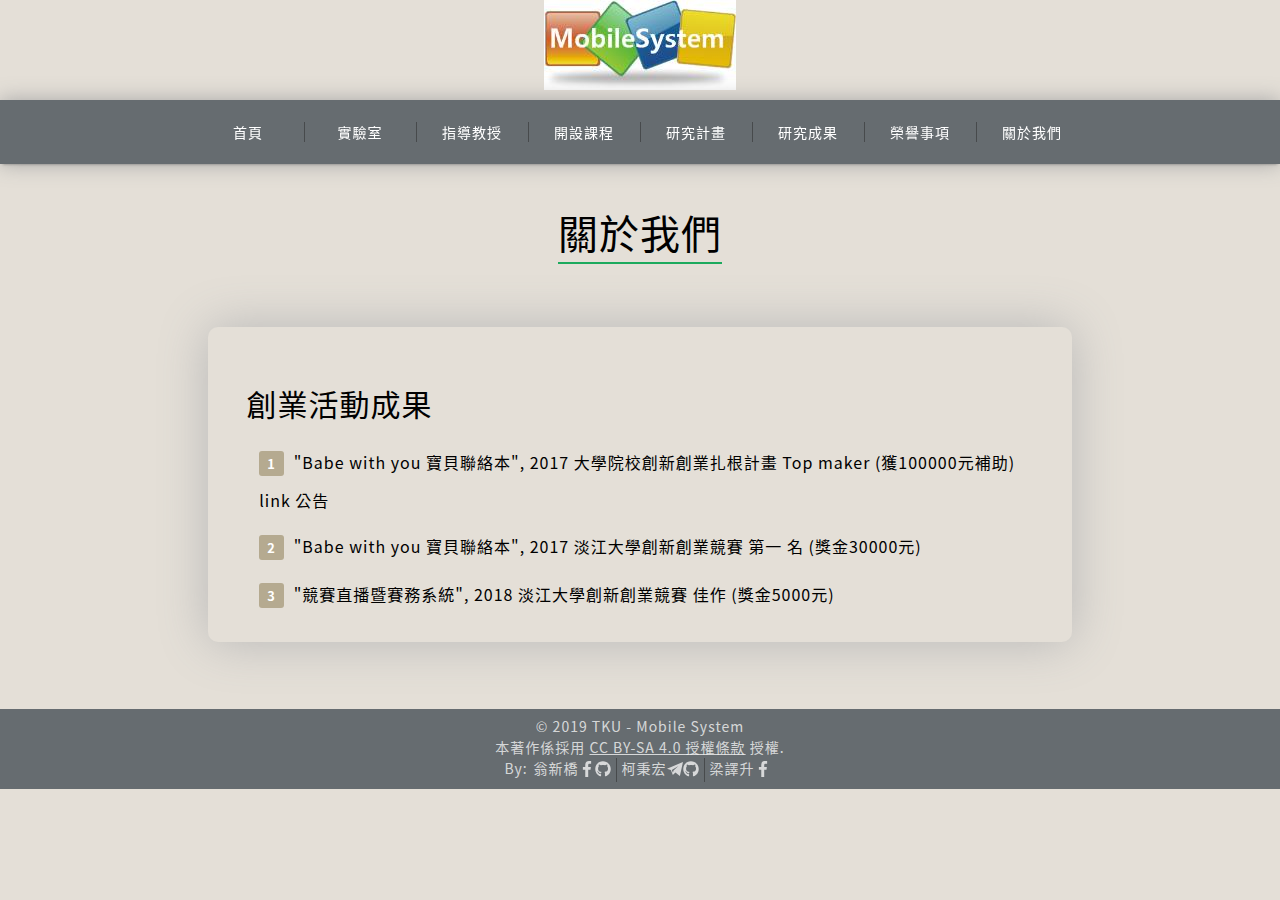
==== about/about.html @ 6828e064 "[ADD] favicon" ====
<!DOCTYPE html>
<html lang="zh-Hant-TW">

<head>
	<title>關於我們</title>
	<meta charset="UTF-8">
	<meta content="width=device-width, initial-scale=1" name="viewport">
	<meta name="author" content="翁新橋 柯秉宏 梁譯升">
	<meta name="description" content="Teacher website for Pan. In the Porject one class of TKUCSIE 2B.">
	<link rel="icon" href="../source/favicon.png" type="image/png"/>
	<link rel="shortcut icon" href="../source/favicon.png" type="image/png"/>
	<link href="./css/about.css" rel="stylesheet"/>
	<link href="../css/style.css" rel="stylesheet">
	<script src="../js/vue.min.js"></script>
	<script src="../js/main.js"></script>
</head>

<body>
	<div id="main">
		<a href="../index.html"><img id="Logo" src="../source/unnamed.jpg"></a>
		<header id="header" v-html="header"></header>
		<article id="article">
			<div class="header">
				<h1>關於我們</h1>
			</div>
			<div class="content">
				<div class="business">
					<h3>創業活動成果</h3>
					<ol class="counter">
						<li><span>"Babe with you 寶貝聯絡本", 2017 大學院校創新創業扎根計畫 Top maker (獲100000元補助) link 公告</span></li>
						<li><span>"Babe with you 寶貝聯絡本", 2017 淡江大學創新創業競賽 第一 名 (獎金30000元)</span></li>
						<li><span>"競賽直播暨賽務系統", 2018 淡江大學創新創業競賽 佳作 (獎金5000元)</span></li>
					</ol>
				</div>
			</div>
		</article>
		<footer id="footer" v-html="footer"></footer>
	</div>
	<script src="../js/index.vue.js"></script>
</body>

</html>
---- about/css/about.css ----
#article {
	display: flex;
	/*	box-shadow: 0px 0px 100px 0px #a6a6a6;*/
	margin: 1vw;
	align-items: center;
	flex-direction: column;
	margin-top: 3rem;
	width: 75vw;
}

@media screen and (max-width: 620px) {
	#article {
		width: 95vw;
	}
}


#article .header {
	display: flex;
	justify-content: center;
}

#article .header h1 {
	border-bottom: solid 2px #1caa5d;
	margin: 6vh 0 5vh 0;
}

#article h2 {
	margin-top: 6vh;
	margin-bottom: 3vh;
}

#article h3 {
	margin-top: 4vh;
	margin-bottom: 2vh;
}


#article .content {
	width: 90%;
	margin: 2vh 2vw;
}



#article .business,
#article .Off-campus_competition,
#article .On-campus_competition,
#article .award {
    padding: 2vh 3vw;
	box-shadow: 0px 0px 50px 0px #b7b7b7;
	border-radius: 10px;
	margin-bottom: 4vh;
}


#article .counter {
    margin: 0;
    padding: 0;
    list-style-type: none;
}


#article .counter li {
    margin-left: 1vw;
    counter-increment: step-counter;
    margin-bottom: 10px;
    line-height: 4vh;
}


#article .counter li::before {
    content: counter(step-counter);
    margin-right: 10px;
    font-size: 80%;
    background-color: #b5aa90;
    color: white;
    font-weight: bold;
    padding: 3px 8px;
    border-radius: 3px;
}

#article .counter span {
    font-size: 16px;
}
---- css/style.css ----
@charset "utf-8";
@import url(https://fonts.googleapis.com/css?family=Noto+Sans+TC:400,500&subset=chinese-traditional,japanese);
@import url(https://fonts.googleapis.com/css?family=Noto+Serif);


:root {
	--menu-top: 100;
	--menu-position: fixed;
	--article-top: 75px;
	--article-position: fixed;
	--drop-top: 10rem;
}


* {
	margin: 0;
	padding: 0;
	border: 0;
	vertical-align: baseline;
}

article, aside, details, figcaption, figure, footer, header, hgroup, menu, nav, section {
	display: block;
}

body {
	line-height: 1;
	background-color: #e4dfd7;
}

ul {
	list-style: none;
}

a, h1, h2, h3, h4, h5, h6, li, p, span, ul {
	line-height: 1.5;
	font-family: Noto Sans CJK TC, Noto Sans TC, sans-serif;
	font-weight: 400;
	letter-spacing: 1px;
}

h1 {
	font-size: 40px;
}

h2 {
	font-size: 35px;
}

h3 {
	font-size: 30px;
}

@media screen and (min-width: 875px) {
	#main {
		overflow-x: hidden;
		width: 100wh;
		min-height: 100vh;
		display: flex;
		position: relative;
		flex-direction: column;
		overflow: hidden;
		align-items: center;
	}

	#Logo {
		float: inherit;
		display: flex;
		justify-content: center;
		align-items: center;
		margin-bottom: 10px;
	}


	#header {
		display: flex;
		/*	z-index: 1000;*/
		position: relative;
		height: auto;
		width: 100%;
		flex-direction: column;
		justify-content: space-between;
		align-items: flex-end;
	}

	#nav {
		/*	z-index: 2;*/
		width: 100%;
		height: 4rem;
		/*母bar的長度*/
		display: flex;
		position: fixed;
		top: var(--menu-top, 0);
		flex-direction: row;
		justify-content: center;
		transition: all .3s;
		background: #fff;
		color: #fff;
		pointer-events: none;
		z-index: 1000;
		box-shadow: 0px 0px 20px 0px #a6a6a6;
		pointer-events: auto;
		opacity: 1;
	}

	#nav .menu-logo {
		display: none;
	}

	#nav > ul {
		width: 100%;
		height: 100%;
		position: absolute;
		display: flex;
		flex-direction: row;
		justify-content: center;
		box-shadow: 0 2pt 2pt -2pt rgba(40, 40, 40, .5);
		background-color: #666c70;
		/*青色bar*/
	}

	#nav > ul > li {
		min-width: 7rem;
		/*母選項寬度*/
		height: 100%;
		position: relative;
		display: flex;
		flex-direction: column;
		/*    box-sizing: border-box; 好像沒作用*/
	}


	#nav > ul > li:hover {
		transition: all .3s;
		color: #ab6e4d;
		background-color: #666c70
	}

	#nav > ul > li:hover > ul {
		transition: all .3s;
		display: flex;
	}

	#nav > ul > li > a {
		/*	z-index: 0;*/
		width: 100%;
		height: 100%;
		position: absolute;
		display: flex;
		justify-content: center;
		align-items: center;
		text-decoration: none;
		color: inherit;
		font-size: 14px
	}

	#nav > ul > li:first-child > a:before {
		border-color: transparent;
	}

	/*去掉第一條 | */

	#nav > ul > li > a:before {
		/*母項ㄉ*/
		/*	z-index: -1;*/
		width: 100%;
		height: 1.2rem;
		position: absolute;
		box-sizing: border-box;
		border-left: 1px solid rgba(40, 40, 40, .5);
		content: ""
			/*可以神奇的弄出 | << 幹 原來這是左邊框*/
	}

	#nav > ul > li > a > span.icon {
		display: none;
	}


	#header .drop {
		/*子項ㄉ*/
		transition: all .3s;
		/*	z-index: -1;*/
		display: none;
		position: fixed;
		flex-direction: row;
		justify-content: center;
		/*	align-items: baseline;*/
		padding: 1vh 0;
		width: 100vw;
		/*	height: 5rem;*/
		/* flag */
		top: var(--drop-top);
		left: 0;
		box-shadow: 0 2pt 2pt -2pt rgba(40, 40, 40, .5);
		/* ^ 子項最底下的線*/
		background: #f4f4f4;
	}

	#header .position {
		margin-right: 6vw;
		color: #1f2623;
	}

	#header .position-header {
		display: flex;
		/*	align-items: center;*/
	}

	#header .position-header > h4 {
		margin-right: 1vw;
		font-size: 16px;
	}


	#header svg {
		width: 12px;
		height: 12px;
		fill: currentColor;
	}

	#header svg:hover {
		width: 12px;
		height: 12px;
		fill: currentColor;
	}


	#header .position > h2 {
		font-size: 24px;
	}

	#header .drop > li {
		/*子項寬度*/
		margin: 0 1vw;
		display: flex;
		position: relative;
		color: #282828;
		transition: all .2s;
		opacity: 0;

	}

	#header .drop > li:hover {
		color: #ab6e4d;
	}

	#header .drop > li a {
		padding: 1vh 0;
		display: flex;
		justify-content: center;
		align-items: center;
		text-decoration: none;
		color: inherit;
		font-size: 14px
	}

	#header li:hover .drop li:nth-of-type(1) {
		animation: drop 0.2s ease-in-out forwards;
		animation-delay: 0.2s;
	}

	#header li:hover .drop li:nth-of-type(2) {
		animation: drop 0.2s ease-in-out forwards;
		animation-delay: 0.4s;
	}

	#header li:hover .drop li:nth-of-type(3) {
		animation: drop 0.2s ease-in-out forwards;
		animation-delay: 0.6s;
	}

	#header li:hover .drop li:nth-of-type(4) {
		animation: drop 0.2s ease-in-out forwards;
		animation-delay: 0.8s;
	}

	#header li:hover .drop li:nth-of-type(5) {
		animation: drop 0.2s ease-in-out forwards;
		animation-delay: 1.0s;
	}

	#header li:hover .drop li:nth-of-type(6) {
		animation: drop 0.2s ease-in-out forwards;
		animation-delay: 1.2s;
	}

	#header li:hover .drop li:nth-of-type(7) {
		animation: drop 0.2s ease-in-out forwards;
		animation-delay: 1.4s;
	}

	@keyframes drop {
		from {
			opacity: 0;
			transform: translateX(30px) rotateY(90deg);
		}

		to {
			opacity: 1;
			transform: translateX(0) rotateY(0);
		}
	}

	#nav > ul > li > ul > li a span {
		text-align: center;
		display: flex;
		justify-content: center
	}

}


@media screen and (max-width: 874px) {
	#main {
		overflow-x: hidden;
		width: 100wh;
		min-height: 100vh;
		display: flex;
		position: relative;
		flex-direction: column;
		overflow: hidden;
		align-items: center;
	}


	#Logo {
		display: none;
		height: 100vh;
	}

	#header {
		/*		height: 100vh;*/
		/*		width: 100vw;*/
		/*		background: red;*/
		display: flex;
		/*		 flex-direction: column; */
		/*		align-content: center;*/
		/*		flex-direction: column;*/
		overflow: hidden;
		/*		align-items: center;*/
		justify-content: center;
		z-index: 1000;
	}

	#nav {
		/*		padding-top: 90px;*/
		height: 100vh;
		/*		width: -100vw;*/
		transition: all 0.3s ease-in-out;
		display: none;
		margin-left: 50%;
	}

	#nav.is-active {
		background: #f4f4f4;
		/*		padding-top: 90px;*/
		display: block;
		position: fixed;
		width: 50vw;
		height: 100vh;
		transition: all 0.3s ease-in-out;
		margin-left: 25%;
	}

	#nav .menu-logo {
		height: 90px;
		display: flex;
		align-items: center;
		justify-content: center;
	}

	#nav > ul {
		width: 50vw;
		position: absolute;
		display: flex;
		flex-direction: column;
		justify-content: center;
		transition: all 0.3s ease-in-out;
	}

	#nav > ul > li {
		width: 100%;
		position: relative;
		display: flex;
		flex-direction: column;
		padding: 12px 0;
		transition: all 0.3s ease-in-out;
	}

	#nav > ul > li.is-active {
		background: #fff;
		/*		width: 100%;*/
		position: relative;
		display: flex;
		flex-direction: column;
		padding: 12px 0;
		transition: all 0.3s ease-in-out;
		box-shadow: 0 2pt 2pt -2pt rgba(40, 40, 40, 0.5);
	}

	#nav > ul > li > a {
		height: 100%;
		text-decoration: none;
		display: flex;
		align-items: center;
	}

	#nav > ul > li > a > span.icon {
		padding-left: 10px;
		width: 1em;
		display: flex;
		align-items: center;
		justify-content: center;
		transition: all 0.1s ease-in-out;
	}

	#nav > ul > li.is-active > a > span.icon {
		padding-left: 10px;
		width: 1em;
		display: flex;
		align-items: center;
		justify-content: center;
		transform: rotate(90deg);
		transition: all 0.1s ease-in-out;
	}

	#nav .icon > svg {
		width: 16px;
		height: 16px;
		fill: currentColor;
	}

	/*
	#nav svg:hover {
		width: 16px;
		height: 16px;
		fill: currentColor;
		color: #fafafa;
	}
*/

	#nav > ul > li > a > span {
		padding-left: 15%;
		color: #282828;
	}

	#nav > ul > li.is-active > a > span {
		padding-left: 15%;
		color: #AB6E4D;
	}

	#nav > ul > li:hover > a > span {
		color: #AB6E4D;
	}

	#nav > ul > li > ul {
		display: none;
	}

	#nav > ul > li.is-active > ul {
		display: block;
		padding: 12px 0 0 1em;
		transition: all 0.3s ease-in-out;
	}

	#nav > ul > li > ul > li {
		position: relative;
		display: flex;
		flex-direction: column;
		padding: 5px 0;
		transition: all 0.3s ease-in-out;
	}

	#nav > ul > li > ul > li > a {
		text-decoration: none;
	}

	#nav > ul > li > ul > li > a > span {
		padding-left: 15%;
		color: #282828;
	}

	#nav > ul > li > ul > li:hover > a > span {
		color: #AB6E4D;
	}


	/* ------- icon -------*/
	#moblie-icon {
		/* width: 100%; */
		/* max-width: 940px; */
		/*	margin: 0 auto;*/
		position: relative;
		/*		text-align: center;*/
		padding-top: 20px;
		padding-left: 85%;
		/* box-sizing: border-box; */
		/*	background-color: #2c3e50;*/
		position: fixed;
		/*		justify-content: flex-start;*/
		transition: all 0.3s ease-in-out;
	}


	#moblie-icon.is-active {
		/* width: 100%; */
		/* max-width: 940px; */
		/*	margin: 0 auto;*/
		/* position: relative; */
		text-align: center;
		padding: 20px 9vh 0 0;
		/* box-sizing: border-box; */
		/*	background-color: #2c3e50;*/
		position: fixed;
		/*		margin: 50vw;*/
		transition: all 0.3s ease-in-out;
	}



	#container {
		width: 40px;
		height: 40px;
		transition: all 0.3s ease-in-out;
		/*	padding: 1vh 1vw;*/
		background-color: #fff;
		border-radius: 50%;
		display: flex;
		align-items: center;
		justify-content: center;
		box-shadow: 1pt 1pt 5pt rgba(40, 40, 40, .3);
	}


	/* #container.is-active {
	width: 40px;
	height: 40px;
	margin-left: 70%;
	transition: all 0.3s ease-in-out;
} */

	#header .line {
		width: 20px;
		height: 3px;
		background-color: #222;
		display: block;
		margin: 3px auto;
		transition: all 0.3s ease-in-out;
	}

	#icon1:hover,
	#icon2:hover {
		cursor: pointer;
	}

	#icon1 {
		display: none;
		position: relative;
		transition: all 0.3s ease-in-out;
	}

	#icon1.is-active {
		display: block;
	}


	#icon2 {
		display: none;
		transform: rotate(45deg);
		transition: all 0.3s ease-in-out;
	}

	#icon2.is-active {
		display: block;
		transform: rotate(45deg);
		transition: all 0.3s ease-in-out;
	}

	#icon2:before {
		content: "";
		position: absolute;
		box-sizing: border-box;
		width: 40px;
		height: 40px;
		/*	border: 3px solid transparent;*/
		top: calc(50% - 20px);
		left: calc(50% - 20px);
		border-radius: 100%;
		transition: all 0.3s ease-in-out;
	}

	#icon2 .line {
		width: 20px;
	}

	#icon2 .line:nth-child(2) {
		opacity: 0;
	}

	#icon2 .line:nth-child(1) {
		transform: translateY(6px);
	}

	#icon2 .line:nth-child(3) {
		transform: translateY(-6px) rotate(90deg);
	}
}


#footer {
	padding: 1%;
	display: flex;
	width: 100%;
	/*	max-width: 100vw;*/
	height: 80px;
	box-sizing: border-box;
	background-color: #666c70;
	flex-direction: column;
	align-items: center;
	justify-content: center;
}


#footer svg {
	width: 16px;
	height: 16px;
	fill: currentColor;
}

#footer svg:hover {
	width: 16px;
	height: 16px;
	fill: currentColor;
	color: #ab6e4d;
}

#footer .icon {
	display: flex;
	flex-direction: row;
}

#footer .person {
	display: flex;
	flex-direction: row;
}


#footer .person-list:first-child {
	border-color: transparent;
}

#footer .person-list {
	padding-left: 5px;
	padding-right: 5px;
	display: flex;
	flex-direction: row;
	border-left: 1px solid rgba(40, 40, 40, .5);
	content: ""
}

#footer .icon-list {
	display: flex;
	flex-direction: row;
}


#footer p {
	color: rgba(244, 244, 244, .8);
	font-size: 14px;
	padding: 0;
}

#footer a {
	font-size: 14px;
	padding: 0;
	color: rgba(244, 244, 244, .8);
}


#footer a:hover {
	color: #ab6e4d;
}
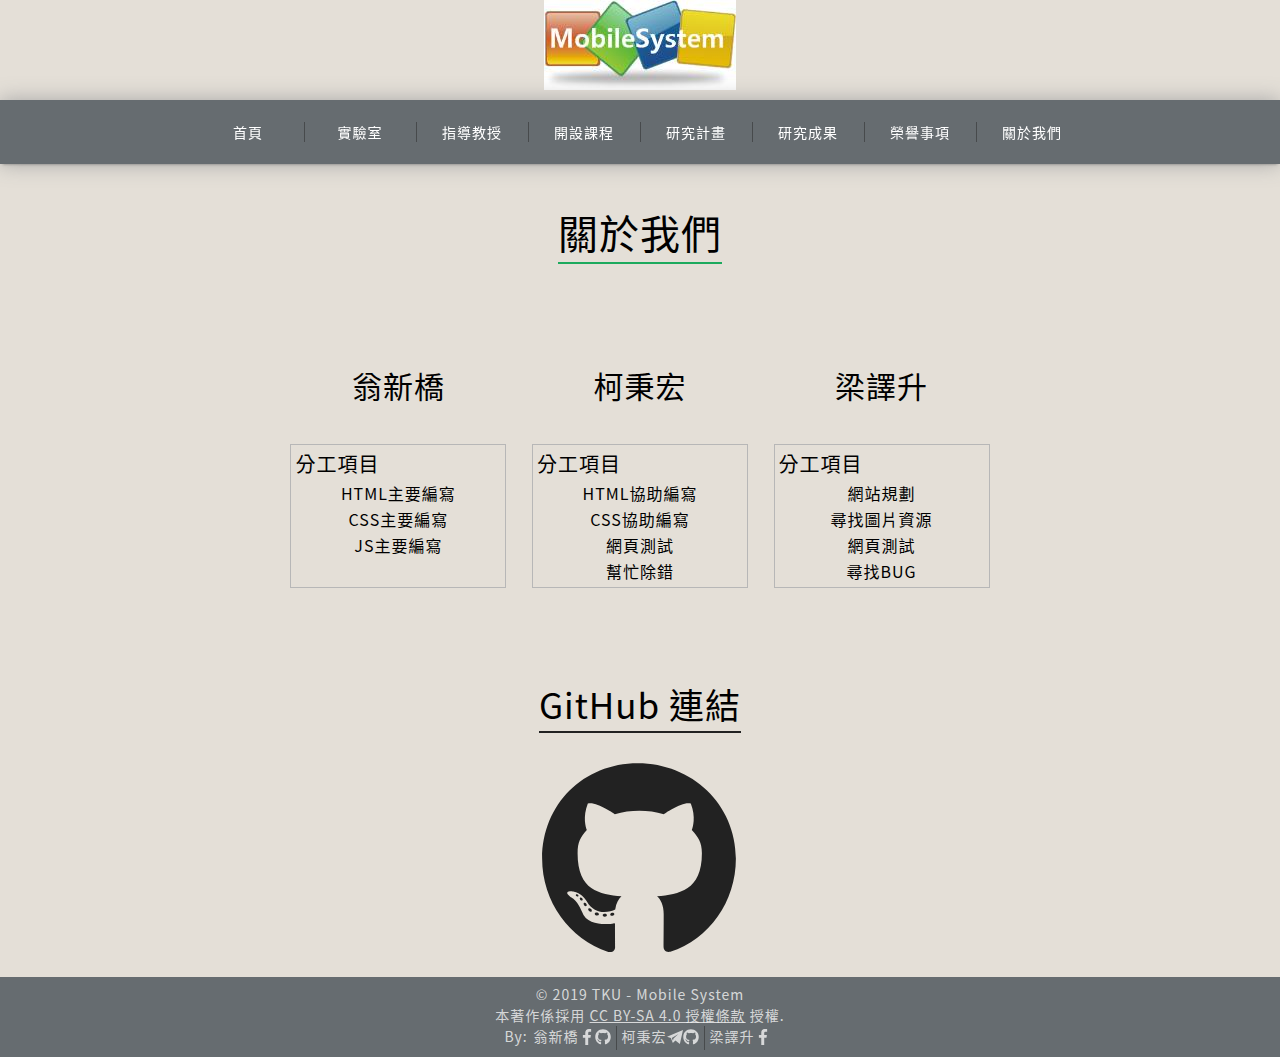
==== commit daf48e3e: "[ADD] content of about" ====
--- a/about/about.html
+++ b/about/about.html
@@ -7,9 +7,9 @@
 	<meta content="width=device-width, initial-scale=1" name="viewport">
 	<meta name="author" content="翁新橋 柯秉宏 梁譯升">
 	<meta name="description" content="Teacher website for Pan. In the Porject one class of TKUCSIE 2B.">
-	<link rel="icon" href="../source/favicon.png" type="image/png"/>
-	<link rel="shortcut icon" href="../source/favicon.png" type="image/png"/>
-	<link href="./css/about.css" rel="stylesheet"/>
+	<link rel="icon" href="../source/favicon.png" type="image/png" />
+	<link rel="shortcut icon" href="../source/favicon.png" type="image/png" />
+	<link href="./css/about.css" rel="stylesheet" />
 	<link href="../css/style.css" rel="stylesheet">
 	<script src="../js/vue.min.js"></script>
 	<script src="../js/main.js"></script>
@@ -24,14 +24,79 @@
 				<h1>關於我們</h1>
 			</div>
 			<div class="content">
-				<div class="business">
-					<h3>創業活動成果</h3>
-					<ol class="counter">
-						<li><span>"Babe with you 寶貝聯絡本", 2017 大學院校創新創業扎根計畫 Top maker (獲100000元補助) link 公告</span></li>
-						<li><span>"Babe with you 寶貝聯絡本", 2017 淡江大學創新創業競賽 第一 名 (獎金30000元)</span></li>
-						<li><span>"競賽直播暨賽務系統", 2018 淡江大學創新創業競賽 佳作 (獎金5000元)</span></li>
-					</ol>
+				<div class="member">
+					<div>
+						<h3>翁新橋</h3>
+					</div>
+					<table>
+						<tr>
+							<th><span>分工項目</span></th>
+						</tr>
+						<tr>
+							<td><span>HTML主要編寫</span></td>
+						</tr>
+						<tr>
+							<td><span>CSS主要編寫</span></td>
+						</tr>
+						<tr>
+							<td><span>JS主要編寫</span></td>
+						</tr>
+						<tr>
+							<td><span>&nbsp;</span></td>
+						</tr>
+					</table>
 				</div>
+				<div class="member">
+					<div>
+						<h3>柯秉宏</h3>
+					</div>
+					<table>
+						<tr>
+							<th><span>分工項目</span></th>
+						</tr>
+						<tr>
+							<td><span>HTML協助編寫</span></td>
+						</tr>
+						<tr>
+							<td><span>CSS協助編寫</span></td>
+						</tr>
+						<tr>
+							<td><span>網頁測試</span></td>
+						</tr>
+						<tr>
+							<td><span>幫忙除錯</span></td>
+						</tr>
+					</table>
+				</div>
+				<div class="member">
+					<div>
+						<h3>梁譯升</h3>
+					</div>
+					<table>
+						<tr>
+							<th><span>分工項目</span></th>
+						</tr>
+						<tr>
+							<td><span>網站規劃</span></td>
+						</tr>
+						<tr>
+							<td><span>尋找圖片資源</span></td>
+						</tr>
+						<tr>
+							<td><span>網頁測試</span></td>
+						</tr>
+						<tr>
+							<td><span>尋找BUG</span></td>
+						</tr>
+					</table>
+				</div>
+			</div>
+			<div class="github">
+				<h2>GitHub 連結</h2>
+				<a href="https://github.com/rex978956"><svg xmlns="http://www.w3.org/2000/svg" viewBox="0 0 496 512">
+						<path fill="currentColor" d="M165.9 397.4c0 2-2.3 3.6-5.2 3.6-3.3.3-5.6-1.3-5.6-3.6 0-2 2.3-3.6 5.2-3.6 3-.3 5.6 1.3 5.6 3.6zm-31.1-4.5c-.7 2 1.3 4.3 4.3 4.9 2.6 1 5.6 0 6.2-2s-1.3-4.3-4.3-5.2c-2.6-.7-5.5.3-6.2 2.3zm44.2-1.7c-2.9.7-4.9 2.6-4.6 4.9.3 2 2.9 3.3 5.9 2.6 2.9-.7 4.9-2.6 4.6-4.6-.3-1.9-3-3.2-5.9-2.9zM244.8 8C106.1 8 0 113.3 0 252c0 110.9 69.8 205.8 169.5 239.2 12.8 2.3 17.3-5.6 17.3-12.1 0-6.2-.3-40.4-.3-61.4 0 0-70 15-84.7-29.8 0 0-11.4-29.1-27.8-36.6 0 0-22.9-15.7 1.6-15.4 0 0 24.9 2 38.6 25.8 21.9 38.6 58.6 27.5 72.9 20.9 2.3-16 8.8-27.1 16-33.7-55.9-6.2-112.3-14.3-112.3-110.5 0-27.5 7.6-41.3 23.6-58.9-2.6-6.5-11.1-33.3 2.6-67.9 20.9-6.5 69 27 69 27 20-5.6 41.5-8.5 62.8-8.5s42.8 2.9 62.8 8.5c0 0 48.1-33.6 69-27 13.7 34.7 5.2 61.4 2.6 67.9 16 17.7 25.8 31.5 25.8 58.9 0 96.5-58.9 104.2-114.8 110.5 9.2 7.9 17 22.9 17 46.4 0 33.7-.3 75.4-.3 83.6 0 6.5 4.6 14.4 17.3 12.1C428.2 457.8 496 362.9 496 252 496 113.3 383.5 8 244.8 8zM97.2 352.9c-1.3 1-1 3.3.7 5.2 1.6 1.6 3.9 2.3 5.2 1 1.3-1 1-3.3-.7-5.2-1.6-1.6-3.9-2.3-5.2-1zm-10.8-8.1c-.7 1.3.3 2.9 2.3 3.9 1.6 1 3.6.7 4.3-.7.7-1.3-.3-2.9-2.3-3.9-2-.6-3.6-.3-4.3.7zm32.4 35.6c-1.6 1.3-1 4.3 1.3 6.2 2.3 2.3 5.2 2.6 6.5 1 1.3-1.3.7-4.3-1.3-6.2-2.2-2.3-5.2-2.6-6.5-1zm-11.4-14.7c-1.6 1-1.6 3.6 0 5.9 1.6 2.3 4.3 3.3 5.6 2.3 1.6-1.3 1.6-3.9 0-6.2-1.4-2.3-4-3.3-5.6-2z"></path>
+					</svg>
+				</a>
 			</div>
 		</article>
 		<footer id="footer" v-html="footer"></footer>
--- a/about/css/about.css
+++ b/about/css/about.css
@@ -1,6 +1,5 @@
 #article {
 	display: flex;
-	/*	box-shadow: 0px 0px 100px 0px #a6a6a6;*/
 	margin: 1vw;
 	align-items: center;
 	flex-direction: column;
@@ -35,51 +34,61 @@
 	margin-bottom: 2vh;
 }
 
-
 #article .content {
 	width: 90%;
 	margin: 2vh 2vw;
+	display: flex;
+	align-content: center;
+	justify-content: center;
 }
 
+#article .member {
+	width: 25%;
+	display: flex;
+	flex-direction: column;
+	align-content: center;
+	justify-content: center;
+	text-align: center;
+	margin: 0 1vw 2vh 1vw;
 
-
-#article .business,
-#article .Off-campus_competition,
-#article .On-campus_competition,
-#article .award {
-    padding: 2vh 3vw;
-	box-shadow: 0px 0px 50px 0px #b7b7b7;
-	border-radius: 10px;
-	margin-bottom: 4vh;
 }
 
-
-#article .counter {
-    margin: 0;
-    padding: 0;
-    list-style-type: none;
+#article .member > div {
+	margin-bottom: 2vh;
 }
 
-
-#article .counter li {
-    margin-left: 1vw;
-    counter-increment: step-counter;
-    margin-bottom: 10px;
-    line-height: 4vh;
+#article .member > table {
+	padding: 2px;
+	border: solid 1px #b7b7b7;
 }
 
-
-#article .counter li::before {
-    content: counter(step-counter);
-    margin-right: 10px;
-    font-size: 80%;
-    background-color: #b5aa90;
-    color: white;
-    font-weight: bold;
-    padding: 3px 8px;
-    border-radius: 3px;
+#article .member > table th {
+	text-align: left;
+	font-size: 20px;
 }
 
-#article .counter span {
-    font-size: 16px;
+#article .member > table td {
+	text-align: center;
 }
+
+#article .github > h2 {
+	text-align: center;
+	border-bottom: solid 2px #222;
+}
+
+#article .github > a {
+	color: #222;
+}
+
+#article svg {
+	width: 200px;
+	height: 200px;
+	color: #222;
+}
+
+#article svg:hover {
+	width: 200px;
+	height: 200px;
+	color: #ab372f;
+}
+
--- a/css/style.css
+++ b/css/style.css
@@ -74,7 +74,7 @@
 
 	#header {
 		display: flex;
-		/*	z-index: 1000;*/
+		z-index: 1000;
 		position: relative;
 		height: auto;
 		width: 100%;
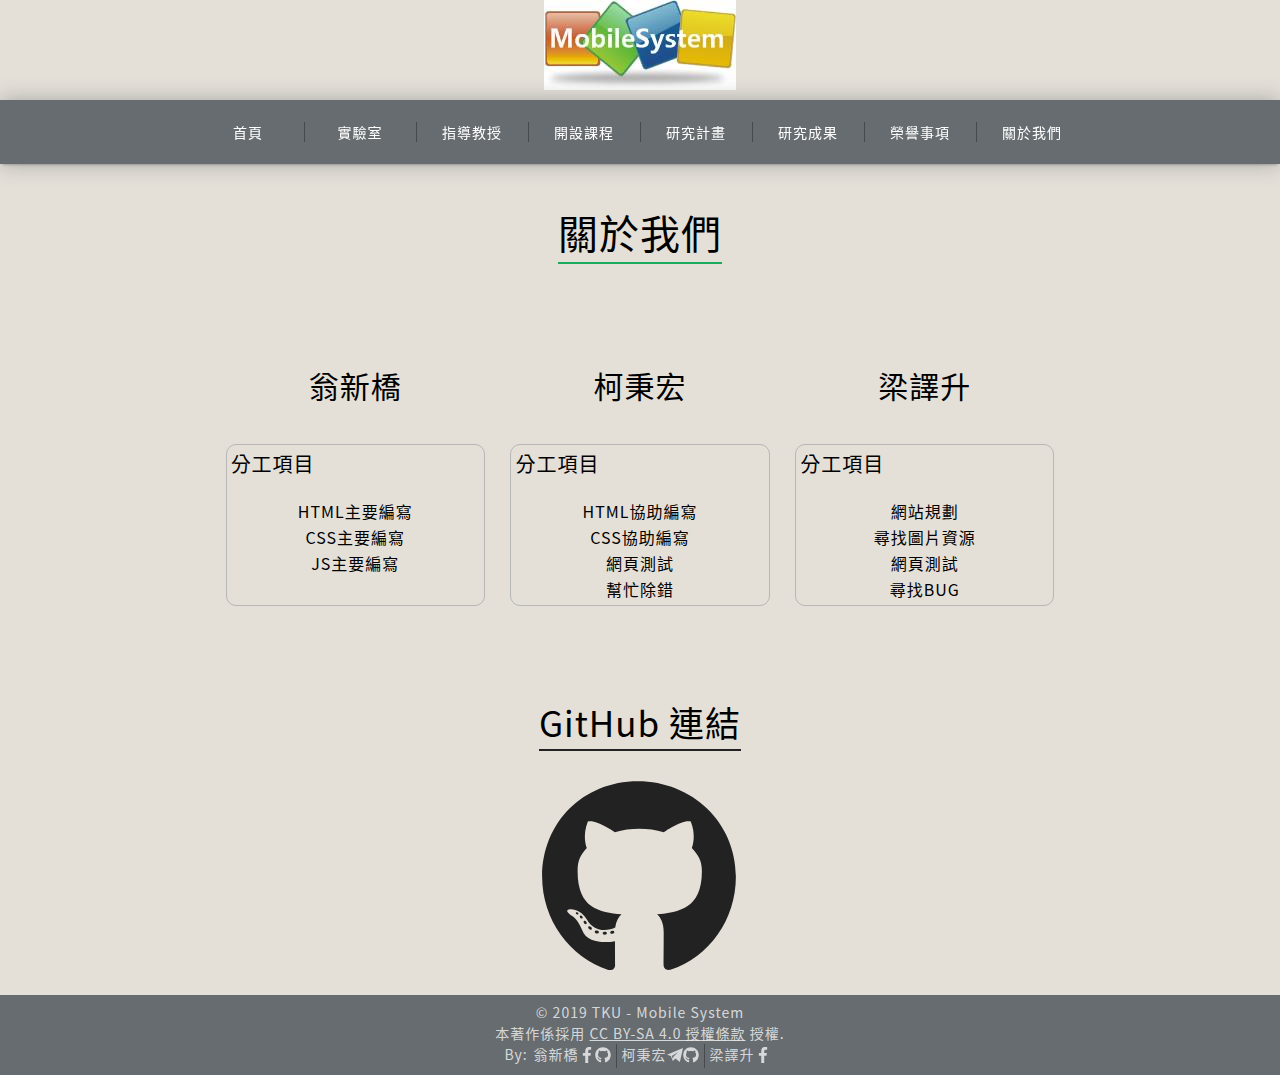
==== commit e4a8dc85: "[fix] section width" ====
--- a/about/about.html
+++ b/about/about.html
@@ -2,106 +2,108 @@
 <html lang="zh-Hant-TW">
 
 <head>
-	<title>關於我們</title>
-	<meta charset="UTF-8">
-	<meta content="width=device-width, initial-scale=1" name="viewport">
-	<meta name="author" content="翁新橋 柯秉宏 梁譯升">
-	<meta name="description" content="Teacher website for Pan. In the Porject one class of TKUCSIE 2B.">
-	<link rel="icon" href="../source/favicon.png" type="image/png" />
-	<link rel="shortcut icon" href="../source/favicon.png" type="image/png" />
-	<link href="./css/about.css" rel="stylesheet" />
-	<link href="../css/style.css" rel="stylesheet">
-	<script src="../js/vue.min.js"></script>
-	<script src="../js/main.js"></script>
+    <title>關於我們</title>
+    <meta charset="UTF-8">
+    <meta content="width=device-width, initial-scale=1" name="viewport">
+    <meta content="翁新橋 柯秉宏 梁譯升" name="author">
+    <meta content="Teacher website for Pan. In the Porject one class of TKUCSIE 2B." name="description">
+    <link href="../source/favicon.png" rel="icon" type="image/png"/>
+    <link href="../source/favicon.png" rel="shortcut icon" type="image/png"/>
+    <link href="./css/about.css" rel="stylesheet"/>
+    <link href="../css/style.css" rel="stylesheet">
+    <script src="../js/vue.min.js"></script>
+    <script src="../js/main.js"></script>
 </head>
 
 <body>
-	<div id="main">
-		<a href="../index.html"><img id="Logo" src="../source/unnamed.jpg"></a>
-		<header id="header" v-html="header"></header>
-		<article id="article">
-			<div class="header">
-				<h1>關於我們</h1>
-			</div>
-			<div class="content">
-				<div class="member">
-					<div>
-						<h3>翁新橋</h3>
-					</div>
-					<table>
-						<tr>
-							<th><span>分工項目</span></th>
-						</tr>
-						<tr>
-							<td><span>HTML主要編寫</span></td>
-						</tr>
-						<tr>
-							<td><span>CSS主要編寫</span></td>
-						</tr>
-						<tr>
-							<td><span>JS主要編寫</span></td>
-						</tr>
-						<tr>
-							<td><span>&nbsp;</span></td>
-						</tr>
-					</table>
-				</div>
-				<div class="member">
-					<div>
-						<h3>柯秉宏</h3>
-					</div>
-					<table>
-						<tr>
-							<th><span>分工項目</span></th>
-						</tr>
-						<tr>
-							<td><span>HTML協助編寫</span></td>
-						</tr>
-						<tr>
-							<td><span>CSS協助編寫</span></td>
-						</tr>
-						<tr>
-							<td><span>網頁測試</span></td>
-						</tr>
-						<tr>
-							<td><span>幫忙除錯</span></td>
-						</tr>
-					</table>
-				</div>
-				<div class="member">
-					<div>
-						<h3>梁譯升</h3>
-					</div>
-					<table>
-						<tr>
-							<th><span>分工項目</span></th>
-						</tr>
-						<tr>
-							<td><span>網站規劃</span></td>
-						</tr>
-						<tr>
-							<td><span>尋找圖片資源</span></td>
-						</tr>
-						<tr>
-							<td><span>網頁測試</span></td>
-						</tr>
-						<tr>
-							<td><span>尋找BUG</span></td>
-						</tr>
-					</table>
-				</div>
-			</div>
-			<div class="github">
-				<h2>GitHub 連結</h2>
-				<a href="https://github.com/rex978956"><svg xmlns="http://www.w3.org/2000/svg" viewBox="0 0 496 512">
-						<path fill="currentColor" d="M165.9 397.4c0 2-2.3 3.6-5.2 3.6-3.3.3-5.6-1.3-5.6-3.6 0-2 2.3-3.6 5.2-3.6 3-.3 5.6 1.3 5.6 3.6zm-31.1-4.5c-.7 2 1.3 4.3 4.3 4.9 2.6 1 5.6 0 6.2-2s-1.3-4.3-4.3-5.2c-2.6-.7-5.5.3-6.2 2.3zm44.2-1.7c-2.9.7-4.9 2.6-4.6 4.9.3 2 2.9 3.3 5.9 2.6 2.9-.7 4.9-2.6 4.6-4.6-.3-1.9-3-3.2-5.9-2.9zM244.8 8C106.1 8 0 113.3 0 252c0 110.9 69.8 205.8 169.5 239.2 12.8 2.3 17.3-5.6 17.3-12.1 0-6.2-.3-40.4-.3-61.4 0 0-70 15-84.7-29.8 0 0-11.4-29.1-27.8-36.6 0 0-22.9-15.7 1.6-15.4 0 0 24.9 2 38.6 25.8 21.9 38.6 58.6 27.5 72.9 20.9 2.3-16 8.8-27.1 16-33.7-55.9-6.2-112.3-14.3-112.3-110.5 0-27.5 7.6-41.3 23.6-58.9-2.6-6.5-11.1-33.3 2.6-67.9 20.9-6.5 69 27 69 27 20-5.6 41.5-8.5 62.8-8.5s42.8 2.9 62.8 8.5c0 0 48.1-33.6 69-27 13.7 34.7 5.2 61.4 2.6 67.9 16 17.7 25.8 31.5 25.8 58.9 0 96.5-58.9 104.2-114.8 110.5 9.2 7.9 17 22.9 17 46.4 0 33.7-.3 75.4-.3 83.6 0 6.5 4.6 14.4 17.3 12.1C428.2 457.8 496 362.9 496 252 496 113.3 383.5 8 244.8 8zM97.2 352.9c-1.3 1-1 3.3.7 5.2 1.6 1.6 3.9 2.3 5.2 1 1.3-1 1-3.3-.7-5.2-1.6-1.6-3.9-2.3-5.2-1zm-10.8-8.1c-.7 1.3.3 2.9 2.3 3.9 1.6 1 3.6.7 4.3-.7.7-1.3-.3-2.9-2.3-3.9-2-.6-3.6-.3-4.3.7zm32.4 35.6c-1.6 1.3-1 4.3 1.3 6.2 2.3 2.3 5.2 2.6 6.5 1 1.3-1.3.7-4.3-1.3-6.2-2.2-2.3-5.2-2.6-6.5-1zm-11.4-14.7c-1.6 1-1.6 3.6 0 5.9 1.6 2.3 4.3 3.3 5.6 2.3 1.6-1.3 1.6-3.9 0-6.2-1.4-2.3-4-3.3-5.6-2z"></path>
-					</svg>
-				</a>
-			</div>
-		</article>
-		<footer id="footer" v-html="footer"></footer>
-	</div>
-	<script src="../js/index.vue.js"></script>
+<div id="main">
+    <a href="../index.html"><img id="Logo" src="../source/unnamed.jpg"></a>
+    <header id="header" v-html="header"></header>
+    <article id="article">
+        <div class="header">
+            <h1>關於我們</h1>
+        </div>
+        <div class="content">
+            <div class="member">
+                <div>
+                    <h3>翁新橋</h3>
+                </div>
+                <table>
+                    <tr>
+                        <th><span>分工項目</span></th>
+                    </tr>
+                    <tr>
+                        <td><span>HTML主要編寫</span></td>
+                    </tr>
+                    <tr>
+                        <td><span>CSS主要編寫</span></td>
+                    </tr>
+                    <tr>
+                        <td><span>JS主要編寫</span></td>
+                    </tr>
+                    <tr>
+                        <td><span>&nbsp;</span></td>
+                    </tr>
+                </table>
+            </div>
+            <div class="member">
+                <div>
+                    <h3>柯秉宏</h3>
+                </div>
+                <table>
+                    <tr>
+                        <th><span>分工項目</span></th>
+                    </tr>
+                    <tr>
+                        <td><span>HTML協助編寫</span></td>
+                    </tr>
+                    <tr>
+                        <td><span>CSS協助編寫</span></td>
+                    </tr>
+                    <tr>
+                        <td><span>網頁測試</span></td>
+                    </tr>
+                    <tr>
+                        <td><span>幫忙除錯</span></td>
+                    </tr>
+                </table>
+            </div>
+            <div class="member">
+                <div>
+                    <h3>梁譯升</h3>
+                </div>
+                <table>
+                    <tr>
+                        <th><span>分工項目</span></th>
+                    </tr>
+                    <tr>
+                        <td><span>網站規劃</span></td>
+                    </tr>
+                    <tr>
+                        <td><span>尋找圖片資源</span></td>
+                    </tr>
+                    <tr>
+                        <td><span>網頁測試</span></td>
+                    </tr>
+                    <tr>
+                        <td><span>尋找BUG</span></td>
+                    </tr>
+                </table>
+            </div>
+        </div>
+        <div class="github">
+            <h2>GitHub 連結</h2>
+            <a href="https://github.com/rex978956/project-1/">
+                <svg viewBox="0 0 496 512" xmlns="http://www.w3.org/2000/svg">
+                    <path d="M165.9 397.4c0 2-2.3 3.6-5.2 3.6-3.3.3-5.6-1.3-5.6-3.6 0-2 2.3-3.6 5.2-3.6 3-.3 5.6 1.3 5.6 3.6zm-31.1-4.5c-.7 2 1.3 4.3 4.3 4.9 2.6 1 5.6 0 6.2-2s-1.3-4.3-4.3-5.2c-2.6-.7-5.5.3-6.2 2.3zm44.2-1.7c-2.9.7-4.9 2.6-4.6 4.9.3 2 2.9 3.3 5.9 2.6 2.9-.7 4.9-2.6 4.6-4.6-.3-1.9-3-3.2-5.9-2.9zM244.8 8C106.1 8 0 113.3 0 252c0 110.9 69.8 205.8 169.5 239.2 12.8 2.3 17.3-5.6 17.3-12.1 0-6.2-.3-40.4-.3-61.4 0 0-70 15-84.7-29.8 0 0-11.4-29.1-27.8-36.6 0 0-22.9-15.7 1.6-15.4 0 0 24.9 2 38.6 25.8 21.9 38.6 58.6 27.5 72.9 20.9 2.3-16 8.8-27.1 16-33.7-55.9-6.2-112.3-14.3-112.3-110.5 0-27.5 7.6-41.3 23.6-58.9-2.6-6.5-11.1-33.3 2.6-67.9 20.9-6.5 69 27 69 27 20-5.6 41.5-8.5 62.8-8.5s42.8 2.9 62.8 8.5c0 0 48.1-33.6 69-27 13.7 34.7 5.2 61.4 2.6 67.9 16 17.7 25.8 31.5 25.8 58.9 0 96.5-58.9 104.2-114.8 110.5 9.2 7.9 17 22.9 17 46.4 0 33.7-.3 75.4-.3 83.6 0 6.5 4.6 14.4 17.3 12.1C428.2 457.8 496 362.9 496 252 496 113.3 383.5 8 244.8 8zM97.2 352.9c-1.3 1-1 3.3.7 5.2 1.6 1.6 3.9 2.3 5.2 1 1.3-1 1-3.3-.7-5.2-1.6-1.6-3.9-2.3-5.2-1zm-10.8-8.1c-.7 1.3.3 2.9 2.3 3.9 1.6 1 3.6.7 4.3-.7.7-1.3-.3-2.9-2.3-3.9-2-.6-3.6-.3-4.3.7zm32.4 35.6c-1.6 1.3-1 4.3 1.3 6.2 2.3 2.3 5.2 2.6 6.5 1 1.3-1.3.7-4.3-1.3-6.2-2.2-2.3-5.2-2.6-6.5-1zm-11.4-14.7c-1.6 1-1.6 3.6 0 5.9 1.6 2.3 4.3 3.3 5.6 2.3 1.6-1.3 1.6-3.9 0-6.2-1.4-2.3-4-3.3-5.6-2z"
+                          fill="currentColor"></path>
+                </svg>
+            </a>
+        </div>
+    </article>
+    <footer id="footer" v-html="footer"></footer>
+</div>
+<script src="../js/index.vue.js"></script>
 </body>
 
 </html>
--- a/about/css/about.css
+++ b/about/css/about.css
@@ -1,94 +1,119 @@
 #article {
-	display: flex;
-	margin: 1vw;
-	align-items: center;
-	flex-direction: column;
-	margin-top: 3rem;
-	width: 75vw;
+    display: flex;
+    margin: 1vw;
+    align-items: center;
+    flex-direction: column;
+    margin-top: 3rem;
+    width: 75vw;
 }
 
 @media screen and (max-width: 620px) {
-	#article {
-		width: 95vw;
-	}
+    #article {
+        width: 95vw;
+    }
 }
 
 
 #article .header {
-	display: flex;
-	justify-content: center;
+    display: flex;
+    justify-content: center;
 }
 
 #article .header h1 {
-	border-bottom: solid 2px #1caa5d;
-	margin: 6vh 0 5vh 0;
+    border-bottom: solid 2px #1caa5d;
+    margin: 6vh 0 5vh 0;
 }
 
 #article h2 {
-	margin-top: 6vh;
-	margin-bottom: 3vh;
+    margin-top: 6vh;
+    margin-bottom: 3vh;
 }
 
 #article h3 {
-	margin-top: 4vh;
-	margin-bottom: 2vh;
+    margin-top: 4vh;
+    margin-bottom: 2vh;
 }
 
 #article .content {
-	width: 90%;
-	margin: 2vh 2vw;
-	display: flex;
-	align-content: center;
-	justify-content: center;
+    width: 90%;
+    margin: 2vh 2vw;
+    display: flex;
+    align-content: center;
+    justify-content: center;
 }
 
 #article .member {
-	width: 25%;
-	display: flex;
-	flex-direction: column;
-	align-content: center;
-	justify-content: center;
-	text-align: center;
-	margin: 0 1vw 2vh 1vw;
+    width: 30%;
+    display: flex;
+    flex-direction: column;
+    align-content: center;
+    justify-content: center;
+    text-align: center;
+    margin: 0 1vw 2vh 1vw;
 
 }
 
 #article .member > div {
-	margin-bottom: 2vh;
+    margin-bottom: 2vh;
 }
 
 #article .member > table {
-	padding: 2px;
-	border: solid 1px #b7b7b7;
+    padding: 2px;
+    border: solid 1px #b7b7b7;
+    border-radius: 10px;
 }
 
 #article .member > table th {
-	text-align: left;
-	font-size: 20px;
+    text-align: left;
+    font-size: 20px;
+    padding-bottom: 2vh;
 }
 
 #article .member > table td {
-	text-align: center;
+    text-align: center;
 }
 
 #article .github > h2 {
-	text-align: center;
-	border-bottom: solid 2px #222;
+    text-align: center;
+    border-bottom: solid 2px #222;
 }
 
 #article .github > a {
-	color: #222;
+    color: #222;
 }
 
 #article svg {
-	width: 200px;
-	height: 200px;
-	color: #222;
+    width: 200px;
+    height: 200px;
+    color: #222;
 }
 
 #article svg:hover {
-	width: 200px;
-	height: 200px;
-	color: #ab372f;
+    width: 200px;
+    height: 200px;
+    color: #ab372f;
 }
 
+
+@media screen and (max-width: 875px) {
+    #article .content {
+        display: flex;
+        flex-direction: column;
+        align-items: center;
+    }
+
+    #article .member {
+        width: 80%;
+        display: flex;
+        flex-direction: column;
+        align-content: center;
+        justify-content: center;
+        text-align: center;
+        margin: 0 1vw 2vh 1vw;
+
+    }
+
+    #article .member > table th {
+        text-align: center;
+    }
+}
--- a/css/style.css
+++ b/css/style.css
@@ -4,680 +4,680 @@
 
 
 :root {
-	--menu-top: 100;
-	--menu-position: fixed;
-	--article-top: 75px;
-	--article-position: fixed;
-	--drop-top: 10rem;
+    --menu-top: 100;
+    --menu-position: fixed;
+    --article-top: 75px;
+    --article-position: fixed;
+    --drop-top: 10rem;
 }
 
 
 * {
-	margin: 0;
-	padding: 0;
-	border: 0;
-	vertical-align: baseline;
-}
-
-article, aside, details, figcaption, figure, footer, header, hgroup, menu, nav, section {
-	display: block;
+    margin: 0;
+    padding: 0;
+    border: 0;
+    vertical-align: baseline;
+}
+
+article, aside, details, figcaption, figure, footer, header, hgroup, menu, nav {
+    display: block;
+}
+
+section {
+    display: block;
+    width: 100%;
 }
 
 body {
-	line-height: 1;
-	background-color: #e4dfd7;
+    line-height: 1;
+    background-color: #e4dfd7;
 }
 
 ul {
-	list-style: none;
+    list-style: none;
 }
 
 a, h1, h2, h3, h4, h5, h6, li, p, span, ul {
-	line-height: 1.5;
-	font-family: Noto Sans CJK TC, Noto Sans TC, sans-serif;
-	font-weight: 400;
-	letter-spacing: 1px;
+    line-height: 1.5;
+    font-family: Noto Sans CJK TC, Noto Sans TC, sans-serif;
+    font-weight: 400;
+    letter-spacing: 1px;
 }
 
 h1 {
-	font-size: 40px;
+    font-size: 40px;
 }
 
 h2 {
-	font-size: 35px;
+    font-size: 35px;
 }
 
 h3 {
-	font-size: 30px;
+    font-size: 30px;
 }
 
 @media screen and (min-width: 875px) {
-	#main {
-		overflow-x: hidden;
-		width: 100wh;
-		min-height: 100vh;
-		display: flex;
-		position: relative;
-		flex-direction: column;
-		overflow: hidden;
-		align-items: center;
-	}
-
-	#Logo {
-		float: inherit;
-		display: flex;
-		justify-content: center;
-		align-items: center;
-		margin-bottom: 10px;
-	}
-
-
-	#header {
-		display: flex;
-		z-index: 1000;
-		position: relative;
-		height: auto;
-		width: 100%;
-		flex-direction: column;
-		justify-content: space-between;
-		align-items: flex-end;
-	}
-
-	#nav {
-		/*	z-index: 2;*/
-		width: 100%;
-		height: 4rem;
-		/*母bar的長度*/
-		display: flex;
-		position: fixed;
-		top: var(--menu-top, 0);
-		flex-direction: row;
-		justify-content: center;
-		transition: all .3s;
-		background: #fff;
-		color: #fff;
-		pointer-events: none;
-		z-index: 1000;
-		box-shadow: 0px 0px 20px 0px #a6a6a6;
-		pointer-events: auto;
-		opacity: 1;
-	}
-
-	#nav .menu-logo {
-		display: none;
-	}
-
-	#nav > ul {
-		width: 100%;
-		height: 100%;
-		position: absolute;
-		display: flex;
-		flex-direction: row;
-		justify-content: center;
-		box-shadow: 0 2pt 2pt -2pt rgba(40, 40, 40, .5);
-		background-color: #666c70;
-		/*青色bar*/
-	}
-
-	#nav > ul > li {
-		min-width: 7rem;
-		/*母選項寬度*/
-		height: 100%;
-		position: relative;
-		display: flex;
-		flex-direction: column;
-		/*    box-sizing: border-box; 好像沒作用*/
-	}
-
-
-	#nav > ul > li:hover {
-		transition: all .3s;
-		color: #ab6e4d;
-		background-color: #666c70
-	}
-
-	#nav > ul > li:hover > ul {
-		transition: all .3s;
-		display: flex;
-	}
-
-	#nav > ul > li > a {
-		/*	z-index: 0;*/
-		width: 100%;
-		height: 100%;
-		position: absolute;
-		display: flex;
-		justify-content: center;
-		align-items: center;
-		text-decoration: none;
-		color: inherit;
-		font-size: 14px
-	}
-
-	#nav > ul > li:first-child > a:before {
-		border-color: transparent;
-	}
-
-	/*去掉第一條 | */
-
-	#nav > ul > li > a:before {
-		/*母項ㄉ*/
-		/*	z-index: -1;*/
-		width: 100%;
-		height: 1.2rem;
-		position: absolute;
-		box-sizing: border-box;
-		border-left: 1px solid rgba(40, 40, 40, .5);
-		content: ""
-			/*可以神奇的弄出 | << 幹 原來這是左邊框*/
-	}
-
-	#nav > ul > li > a > span.icon {
-		display: none;
-	}
-
-
-	#header .drop {
-		/*子項ㄉ*/
-		transition: all .3s;
-		/*	z-index: -1;*/
-		display: none;
-		position: fixed;
-		flex-direction: row;
-		justify-content: center;
-		/*	align-items: baseline;*/
-		padding: 1vh 0;
-		width: 100vw;
-		/*	height: 5rem;*/
-		/* flag */
-		top: var(--drop-top);
-		left: 0;
-		box-shadow: 0 2pt 2pt -2pt rgba(40, 40, 40, .5);
-		/* ^ 子項最底下的線*/
-		background: #f4f4f4;
-	}
-
-	#header .position {
-		margin-right: 6vw;
-		color: #1f2623;
-	}
-
-	#header .position-header {
-		display: flex;
-		/*	align-items: center;*/
-	}
-
-	#header .position-header > h4 {
-		margin-right: 1vw;
-		font-size: 16px;
-	}
-
-
-	#header svg {
-		width: 12px;
-		height: 12px;
-		fill: currentColor;
-	}
-
-	#header svg:hover {
-		width: 12px;
-		height: 12px;
-		fill: currentColor;
-	}
-
-
-	#header .position > h2 {
-		font-size: 24px;
-	}
-
-	#header .drop > li {
-		/*子項寬度*/
-		margin: 0 1vw;
-		display: flex;
-		position: relative;
-		color: #282828;
-		transition: all .2s;
-		opacity: 0;
-
-	}
-
-	#header .drop > li:hover {
-		color: #ab6e4d;
-	}
-
-	#header .drop > li a {
-		padding: 1vh 0;
-		display: flex;
-		justify-content: center;
-		align-items: center;
-		text-decoration: none;
-		color: inherit;
-		font-size: 14px
-	}
-
-	#header li:hover .drop li:nth-of-type(1) {
-		animation: drop 0.2s ease-in-out forwards;
-		animation-delay: 0.2s;
-	}
-
-	#header li:hover .drop li:nth-of-type(2) {
-		animation: drop 0.2s ease-in-out forwards;
-		animation-delay: 0.4s;
-	}
-
-	#header li:hover .drop li:nth-of-type(3) {
-		animation: drop 0.2s ease-in-out forwards;
-		animation-delay: 0.6s;
-	}
-
-	#header li:hover .drop li:nth-of-type(4) {
-		animation: drop 0.2s ease-in-out forwards;
-		animation-delay: 0.8s;
-	}
-
-	#header li:hover .drop li:nth-of-type(5) {
-		animation: drop 0.2s ease-in-out forwards;
-		animation-delay: 1.0s;
-	}
-
-	#header li:hover .drop li:nth-of-type(6) {
-		animation: drop 0.2s ease-in-out forwards;
-		animation-delay: 1.2s;
-	}
-
-	#header li:hover .drop li:nth-of-type(7) {
-		animation: drop 0.2s ease-in-out forwards;
-		animation-delay: 1.4s;
-	}
-
-	@keyframes drop {
-		from {
-			opacity: 0;
-			transform: translateX(30px) rotateY(90deg);
-		}
-
-		to {
-			opacity: 1;
-			transform: translateX(0) rotateY(0);
-		}
-	}
-
-	#nav > ul > li > ul > li a span {
-		text-align: center;
-		display: flex;
-		justify-content: center
-	}
-
+    #main {
+        overflow-x: hidden;
+        width: 100 wh;
+        min-height: 100vh;
+        display: flex;
+        position: relative;
+        flex-direction: column;
+        overflow: hidden;
+        align-items: center;
+    }
+
+    #Logo {
+        float: inherit;
+        display: flex;
+        justify-content: center;
+        align-items: center;
+        margin-bottom: 10px;
+    }
+
+
+    #header {
+        display: flex;
+        z-index: 1000;
+        position: relative;
+        height: auto;
+        width: 100%;
+        flex-direction: column;
+        justify-content: space-between;
+        align-items: flex-end;
+    }
+
+    #nav {
+        /*	z-index: 2;*/
+        width: 100%;
+        height: 4rem;
+        /*母bar的長度*/
+        display: flex;
+        position: fixed;
+        top: var(--menu-top, 0);
+        flex-direction: row;
+        justify-content: center;
+        transition: all .3s;
+        background: #fff;
+        color: #fff;
+        pointer-events: none;
+        z-index: 1000;
+        box-shadow: 0px 0px 20px 0px #a6a6a6;
+        pointer-events: auto;
+        opacity: 1;
+    }
+
+    #nav .menu-logo {
+        display: none;
+    }
+
+    #nav > ul {
+        width: 100%;
+        height: 100%;
+        position: absolute;
+        display: flex;
+        flex-direction: row;
+        justify-content: center;
+        box-shadow: 0 2pt 2pt -2pt rgba(40, 40, 40, .5);
+        background-color: #666c70;
+        /*青色bar*/
+    }
+
+    #nav > ul > li {
+        min-width: 7rem;
+        /*母選項寬度*/
+        height: 100%;
+        position: relative;
+        display: flex;
+        flex-direction: column;
+        /*    box-sizing: border-box; 好像沒作用*/
+    }
+
+
+    #nav > ul > li:hover {
+        transition: all .3s;
+        color: #ab6e4d;
+        background-color: #666c70
+    }
+
+    #nav > ul > li:hover > ul {
+        transition: all .3s;
+        display: flex;
+    }
+
+    #nav > ul > li > a {
+        /*	z-index: 0;*/
+        width: 100%;
+        height: 100%;
+        position: absolute;
+        display: flex;
+        justify-content: center;
+        align-items: center;
+        text-decoration: none;
+        color: inherit;
+        font-size: 14px
+    }
+
+    #nav > ul > li:first-child > a:before {
+        border-color: transparent;
+    }
+
+    /*去掉第一條 | */
+    #nav > ul > li > a:before {
+        /*母項ㄉ*/
+        /*	z-index: -1;*/
+        width: 100%;
+        height: 1.2rem;
+        position: absolute;
+        box-sizing: border-box;
+        border-left: 1px solid rgba(40, 40, 40, .5);
+        content: ""
+        /*可以神奇的弄出 | << 幹 原來這是左邊框*/
+    }
+
+    #nav > ul > li > a > span.icon {
+        display: none;
+    }
+
+
+    #header .drop {
+        /*子項ㄉ*/
+        transition: all .3s;
+        /*	z-index: -1;*/
+        display: none;
+        position: fixed;
+        flex-direction: row;
+        justify-content: center;
+        /*	align-items: baseline;*/
+        padding: 1vh 0;
+        width: 100vw;
+        /*	height: 5rem;*/
+        /* flag */
+        top: var(--drop-top);
+        left: 0;
+        box-shadow: 0 2pt 2pt -2pt rgba(40, 40, 40, .5);
+        /* ^ 子項最底下的線*/
+        background: #f4f4f4;
+    }
+
+    #header .position {
+        margin-right: 6vw;
+        color: #1f2623;
+    }
+
+    #header .position-header {
+        display: flex;
+        /*	align-items: center;*/
+    }
+
+    #header .position-header > h4 {
+        margin-right: 1vw;
+        font-size: 16px;
+    }
+
+
+    #header svg {
+        width: 12px;
+        height: 12px;
+        fill: currentColor;
+    }
+
+    #header svg:hover {
+        width: 12px;
+        height: 12px;
+        fill: currentColor;
+    }
+
+
+    #header .position > h2 {
+        font-size: 24px;
+    }
+
+    #header .drop > li {
+        /*子項寬度*/
+        margin: 0 1vw;
+        display: flex;
+        position: relative;
+        color: #282828;
+        transition: all .2s;
+        opacity: 0;
+
+    }
+
+    #header .drop > li:hover {
+        color: #ab6e4d;
+    }
+
+    #header .drop > li a {
+        padding: 1vh 0;
+        display: flex;
+        justify-content: center;
+        align-items: center;
+        text-decoration: none;
+        color: inherit;
+        font-size: 14px
+    }
+
+    #header li:hover .drop li:nth-of-type(1) {
+        animation: drop 0.2s ease-in-out forwards;
+        animation-delay: 0.2s;
+    }
+
+    #header li:hover .drop li:nth-of-type(2) {
+        animation: drop 0.2s ease-in-out forwards;
+        animation-delay: 0.4s;
+    }
+
+    #header li:hover .drop li:nth-of-type(3) {
+        animation: drop 0.2s ease-in-out forwards;
+        animation-delay: 0.6s;
+    }
+
+    #header li:hover .drop li:nth-of-type(4) {
+        animation: drop 0.2s ease-in-out forwards;
+        animation-delay: 0.8s;
+    }
+
+    #header li:hover .drop li:nth-of-type(5) {
+        animation: drop 0.2s ease-in-out forwards;
+        animation-delay: 1.0s;
+    }
+
+    #header li:hover .drop li:nth-of-type(6) {
+        animation: drop 0.2s ease-in-out forwards;
+        animation-delay: 1.2s;
+    }
+
+    #header li:hover .drop li:nth-of-type(7) {
+        animation: drop 0.2s ease-in-out forwards;
+        animation-delay: 1.4s;
+    }
+
+    @keyframes drop {
+        from {
+            opacity: 0;
+            transform: translateX(30px) rotateY(90deg);
+        }
+
+        to {
+            opacity: 1;
+            transform: translateX(0) rotateY(0);
+        }
+    }
+
+    #nav > ul > li > ul > li a span {
+        text-align: center;
+        display: flex;
+        justify-content: center
+    }
 }
 
 
 @media screen and (max-width: 874px) {
-	#main {
-		overflow-x: hidden;
-		width: 100wh;
-		min-height: 100vh;
-		display: flex;
-		position: relative;
-		flex-direction: column;
-		overflow: hidden;
-		align-items: center;
-	}
-
-
-	#Logo {
-		display: none;
-		height: 100vh;
-	}
-
-	#header {
-		/*		height: 100vh;*/
-		/*		width: 100vw;*/
-		/*		background: red;*/
-		display: flex;
-		/*		 flex-direction: column; */
-		/*		align-content: center;*/
-		/*		flex-direction: column;*/
-		overflow: hidden;
-		/*		align-items: center;*/
-		justify-content: center;
-		z-index: 1000;
-	}
-
-	#nav {
-		/*		padding-top: 90px;*/
-		height: 100vh;
-		/*		width: -100vw;*/
-		transition: all 0.3s ease-in-out;
-		display: none;
-		margin-left: 50%;
-	}
-
-	#nav.is-active {
-		background: #f4f4f4;
-		/*		padding-top: 90px;*/
-		display: block;
-		position: fixed;
-		width: 50vw;
-		height: 100vh;
-		transition: all 0.3s ease-in-out;
-		margin-left: 25%;
-	}
-
-	#nav .menu-logo {
-		height: 90px;
-		display: flex;
-		align-items: center;
-		justify-content: center;
-	}
-
-	#nav > ul {
-		width: 50vw;
-		position: absolute;
-		display: flex;
-		flex-direction: column;
-		justify-content: center;
-		transition: all 0.3s ease-in-out;
-	}
-
-	#nav > ul > li {
-		width: 100%;
-		position: relative;
-		display: flex;
-		flex-direction: column;
-		padding: 12px 0;
-		transition: all 0.3s ease-in-out;
-	}
-
-	#nav > ul > li.is-active {
-		background: #fff;
-		/*		width: 100%;*/
-		position: relative;
-		display: flex;
-		flex-direction: column;
-		padding: 12px 0;
-		transition: all 0.3s ease-in-out;
-		box-shadow: 0 2pt 2pt -2pt rgba(40, 40, 40, 0.5);
-	}
-
-	#nav > ul > li > a {
-		height: 100%;
-		text-decoration: none;
-		display: flex;
-		align-items: center;
-	}
-
-	#nav > ul > li > a > span.icon {
-		padding-left: 10px;
-		width: 1em;
-		display: flex;
-		align-items: center;
-		justify-content: center;
-		transition: all 0.1s ease-in-out;
-	}
-
-	#nav > ul > li.is-active > a > span.icon {
-		padding-left: 10px;
-		width: 1em;
-		display: flex;
-		align-items: center;
-		justify-content: center;
-		transform: rotate(90deg);
-		transition: all 0.1s ease-in-out;
-	}
-
-	#nav .icon > svg {
-		width: 16px;
-		height: 16px;
-		fill: currentColor;
-	}
-
-	/*
-	#nav svg:hover {
-		width: 16px;
-		height: 16px;
-		fill: currentColor;
-		color: #fafafa;
-	}
+    #main {
+        overflow-x: hidden;
+        width: 100 wh;
+        min-height: 100vh;
+        display: flex;
+        position: relative;
+        flex-direction: column;
+        overflow: hidden;
+        align-items: center;
+    }
+
+
+    #Logo {
+        display: none;
+        height: 100vh;
+    }
+
+    #header {
+        /*		height: 100vh;*/
+        /*		width: 100vw;*/
+        /*		background: red;*/
+        display: flex;
+        /*		 flex-direction: column; */
+        /*		align-content: center;*/
+        /*		flex-direction: column;*/
+        overflow: hidden;
+        /*		align-items: center;*/
+        justify-content: center;
+        z-index: 1000;
+    }
+
+    #nav {
+        /*		padding-top: 90px;*/
+        height: 100vh;
+        /*		width: -100vw;*/
+        transition: all 0.3s ease-in-out;
+        display: none;
+        margin-left: 50%;
+    }
+
+    #nav.is-active {
+        background: #f4f4f4;
+        /*		padding-top: 90px;*/
+        display: block;
+        position: fixed;
+        width: 60vw;
+        height: 100vh;
+        transition: all 0.3s ease-in-out;
+        margin-left: 25%;
+    }
+
+    #nav .menu-logo {
+        height: 90px;
+        display: flex;
+        align-items: center;
+        justify-content: center;
+    }
+
+    #nav > ul {
+        width: 60vw;
+        position: absolute;
+        display: flex;
+        flex-direction: column;
+        justify-content: center;
+        transition: all 0.3s ease-in-out;
+    }
+
+    #nav > ul > li {
+        width: 100%;
+        position: relative;
+        display: flex;
+        flex-direction: column;
+        padding: 12px 0;
+        transition: all 0.3s ease-in-out;
+    }
+
+    #nav > ul > li.is-active {
+        background: #fff;
+        /*				width: 100%;*/
+        position: relative;
+        display: flex;
+        flex-direction: column;
+        padding: 12px 0;
+        transition: all 0.3s ease-in-out;
+        box-shadow: 0 2pt 2pt -2pt rgba(40, 40, 40, 0.5);
+    }
+
+    #nav > ul > li > a {
+        height: 100%;
+        text-decoration: none;
+        display: flex;
+        align-items: center;
+    }
+
+    #nav > ul > li > a > span.icon {
+        padding-left: 10px;
+        width: 1em;
+        display: flex;
+        align-items: center;
+        justify-content: center;
+        transition: all 0.1s ease-in-out;
+    }
+
+    #nav > ul > li.is-active > a > span.icon {
+        padding-left: 10px;
+        width: 1em;
+        display: flex;
+        align-items: center;
+        justify-content: center;
+        transform: rotate(90deg);
+        transition: all 0.1s ease-in-out;
+    }
+
+    #nav .icon > svg {
+        width: 16px;
+        height: 16px;
+        fill: currentColor;
+    }
+
+    /*
+    #nav svg:hover {
+        width: 16px;
+        height: 16px;
+        fill: currentColor;
+        color: #fafafa;
+    }
 */
-
-	#nav > ul > li > a > span {
-		padding-left: 15%;
-		color: #282828;
-	}
-
-	#nav > ul > li.is-active > a > span {
-		padding-left: 15%;
-		color: #AB6E4D;
-	}
-
-	#nav > ul > li:hover > a > span {
-		color: #AB6E4D;
-	}
-
-	#nav > ul > li > ul {
-		display: none;
-	}
-
-	#nav > ul > li.is-active > ul {
-		display: block;
-		padding: 12px 0 0 1em;
-		transition: all 0.3s ease-in-out;
-	}
-
-	#nav > ul > li > ul > li {
-		position: relative;
-		display: flex;
-		flex-direction: column;
-		padding: 5px 0;
-		transition: all 0.3s ease-in-out;
-	}
-
-	#nav > ul > li > ul > li > a {
-		text-decoration: none;
-	}
-
-	#nav > ul > li > ul > li > a > span {
-		padding-left: 15%;
-		color: #282828;
-	}
-
-	#nav > ul > li > ul > li:hover > a > span {
-		color: #AB6E4D;
-	}
-
-
-	/* ------- icon -------*/
-	#moblie-icon {
-		/* width: 100%; */
-		/* max-width: 940px; */
-		/*	margin: 0 auto;*/
-		position: relative;
-		/*		text-align: center;*/
-		padding-top: 20px;
-		padding-left: 85%;
-		/* box-sizing: border-box; */
-		/*	background-color: #2c3e50;*/
-		position: fixed;
-		/*		justify-content: flex-start;*/
-		transition: all 0.3s ease-in-out;
-	}
-
-
-	#moblie-icon.is-active {
-		/* width: 100%; */
-		/* max-width: 940px; */
-		/*	margin: 0 auto;*/
-		/* position: relative; */
-		text-align: center;
-		padding: 20px 9vh 0 0;
-		/* box-sizing: border-box; */
-		/*	background-color: #2c3e50;*/
-		position: fixed;
-		/*		margin: 50vw;*/
-		transition: all 0.3s ease-in-out;
-	}
-
-
-
-	#container {
-		width: 40px;
-		height: 40px;
-		transition: all 0.3s ease-in-out;
-		/*	padding: 1vh 1vw;*/
-		background-color: #fff;
-		border-radius: 50%;
-		display: flex;
-		align-items: center;
-		justify-content: center;
-		box-shadow: 1pt 1pt 5pt rgba(40, 40, 40, .3);
-	}
-
-
-	/* #container.is-active {
-	width: 40px;
-	height: 40px;
-	margin-left: 70%;
-	transition: all 0.3s ease-in-out;
+    #nav > ul > li > a > span {
+        padding-left: 15%;
+        color: #282828;
+    }
+
+    #nav > ul > li.is-active > a > span {
+        padding-left: 15%;
+        color: #AB6E4D;
+    }
+
+    #nav > ul > li:hover > a > span {
+        color: #AB6E4D;
+    }
+
+    #nav > ul > li > ul {
+        display: none;
+    }
+
+    #nav > ul > li.is-active > ul {
+        display: block;
+        padding: 12px 0 0 1em;
+        transition: all 0.3s ease-in-out;
+    }
+
+    #nav > ul > li > ul > li {
+        position: relative;
+        display: flex;
+        flex-direction: column;
+        padding: 5px 0;
+        transition: all 0.3s ease-in-out;
+    }
+
+    #nav > ul > li > ul > li > a {
+        text-decoration: none;
+    }
+
+    #nav > ul > li > ul > li > a > span {
+        padding-left: 15%;
+        color: #282828;
+    }
+
+    #nav > ul > li > ul > li:hover > a > span {
+        color: #AB6E4D;
+    }
+
+
+    /* ------- icon -------*/
+    #moblie-icon {
+        /* width: 100%; */
+        /* max-width: 940px; */
+        /*	margin: 0 auto;*/
+        position: relative;
+        /*		text-align: center;*/
+        padding-top: 20px;
+        padding-left: 85%;
+        /* box-sizing: border-box; */
+        /*	background-color: #2c3e50;*/
+        position: fixed;
+        /*		justify-content: flex-start;*/
+        transition: all 0.3s ease-in-out;
+    }
+
+
+    #moblie-icon.is-active {
+        /* width: 100%; */
+        /* max-width: 940px; */
+        /*	margin: 0 auto;*/
+        /* position: relative; */
+        text-align: center;
+        padding: 20px 25vw 0 0;
+        /* box-sizing: border-box; */
+        /*	background-color: #2c3e50;*/
+        position: fixed;
+        /*		margin: 50vw;*/
+        transition: all 0.3s ease-in-out;
+    }
+
+
+    #container {
+        width: 40px;
+        height: 40px;
+        transition: all 0.3s ease-in-out;
+        /*	padding: 1vh 1vw;*/
+        background-color: #fff;
+        border-radius: 50%;
+        display: flex;
+        align-items: center;
+        justify-content: center;
+        box-shadow: 1pt 1pt 5pt rgba(40, 40, 40, .3);
+    }
+
+
+    /* #container.is-active {
+    width: 40px;
+    height: 40px;
+    margin-left: 70%;
+    transition: all 0.3s ease-in-out;
 } */
-
-	#header .line {
-		width: 20px;
-		height: 3px;
-		background-color: #222;
-		display: block;
-		margin: 3px auto;
-		transition: all 0.3s ease-in-out;
-	}
-
-	#icon1:hover,
-	#icon2:hover {
-		cursor: pointer;
-	}
-
-	#icon1 {
-		display: none;
-		position: relative;
-		transition: all 0.3s ease-in-out;
-	}
-
-	#icon1.is-active {
-		display: block;
-	}
-
-
-	#icon2 {
-		display: none;
-		transform: rotate(45deg);
-		transition: all 0.3s ease-in-out;
-	}
-
-	#icon2.is-active {
-		display: block;
-		transform: rotate(45deg);
-		transition: all 0.3s ease-in-out;
-	}
-
-	#icon2:before {
-		content: "";
-		position: absolute;
-		box-sizing: border-box;
-		width: 40px;
-		height: 40px;
-		/*	border: 3px solid transparent;*/
-		top: calc(50% - 20px);
-		left: calc(50% - 20px);
-		border-radius: 100%;
-		transition: all 0.3s ease-in-out;
-	}
-
-	#icon2 .line {
-		width: 20px;
-	}
-
-	#icon2 .line:nth-child(2) {
-		opacity: 0;
-	}
-
-	#icon2 .line:nth-child(1) {
-		transform: translateY(6px);
-	}
-
-	#icon2 .line:nth-child(3) {
-		transform: translateY(-6px) rotate(90deg);
-	}
+    #header .line {
+        width: 20px;
+        height: 3px;
+        background-color: #222;
+        display: block;
+        margin: 3px auto;
+        transition: all 0.3s ease-in-out;
+    }
+
+    #icon1:hover,
+    #icon2:hover {
+        cursor: pointer;
+    }
+
+    #icon1 {
+        display: none;
+        position: relative;
+        transition: all 0.3s ease-in-out;
+    }
+
+    #icon1.is-active {
+        display: block;
+    }
+
+
+    #icon2 {
+        display: none;
+        transform: rotate(45deg);
+        transition: all 0.3s ease-in-out;
+    }
+
+    #icon2.is-active {
+        display: block;
+        transform: rotate(45deg);
+        transition: all 0.3s ease-in-out;
+    }
+
+    #icon2:before {
+        content: "";
+        position: absolute;
+        box-sizing: border-box;
+        width: 40px;
+        height: 40px;
+        /*	border: 3px solid transparent;*/
+        top: calc(50% - 20px);
+        left: calc(50% - 20px);
+        border-radius: 100%;
+        transition: all 0.3s ease-in-out;
+    }
+
+    #icon2 .line {
+        width: 20px;
+    }
+
+    #icon2 .line:nth-child(2) {
+        opacity: 0;
+    }
+
+    #icon2 .line:nth-child(1) {
+        transform: translateY(6px);
+    }
+
+    #icon2 .line:nth-child(3) {
+        transform: translateY(-6px) rotate(90deg);
+    }
 }
 
 
 #footer {
-	padding: 1%;
-	display: flex;
-	width: 100%;
-	/*	max-width: 100vw;*/
-	height: 80px;
-	box-sizing: border-box;
-	background-color: #666c70;
-	flex-direction: column;
-	align-items: center;
-	justify-content: center;
+    padding: 1%;
+    display: flex;
+    width: 100%;
+    /*	max-width: 100vw;*/
+    height: 80px;
+    box-sizing: border-box;
+    background-color: #666c70;
+    flex-direction: column;
+    align-items: center;
+    justify-content: center;
 }
 
 
 #footer svg {
-	width: 16px;
-	height: 16px;
-	fill: currentColor;
+    width: 16px;
+    height: 16px;
+    fill: currentColor;
 }
 
 #footer svg:hover {
-	width: 16px;
-	height: 16px;
-	fill: currentColor;
-	color: #ab6e4d;
+    width: 16px;
+    height: 16px;
+    fill: currentColor;
+    color: #ab6e4d;
 }
 
 #footer .icon {
-	display: flex;
-	flex-direction: row;
+    display: flex;
+    flex-direction: row;
 }
 
 #footer .person {
-	display: flex;
-	flex-direction: row;
+    display: flex;
+    flex-direction: row;
 }
 
 
 #footer .person-list:first-child {
-	border-color: transparent;
+    border-color: transparent;
 }
 
 #footer .person-list {
-	padding-left: 5px;
-	padding-right: 5px;
-	display: flex;
-	flex-direction: row;
-	border-left: 1px solid rgba(40, 40, 40, .5);
-	content: ""
+    padding-left: 5px;
+    padding-right: 5px;
+    display: flex;
+    flex-direction: row;
+    border-left: 1px solid rgba(40, 40, 40, .5);
+    content: ""
 }
 
 #footer .icon-list {
-	display: flex;
-	flex-direction: row;
+    display: flex;
+    flex-direction: row;
 }
 
 
 #footer p {
-	color: rgba(244, 244, 244, .8);
-	font-size: 14px;
-	padding: 0;
+    color: rgba(244, 244, 244, .8);
+    font-size: 14px;
+    padding: 0;
 }
 
 #footer a {
-	font-size: 14px;
-	padding: 0;
-	color: rgba(244, 244, 244, .8);
+    font-size: 14px;
+    padding: 0;
+    color: rgba(244, 244, 244, .8);
 }
 
 
 #footer a:hover {
-	color: #ab6e4d;
-}
+    color: #ab6e4d;
+}
